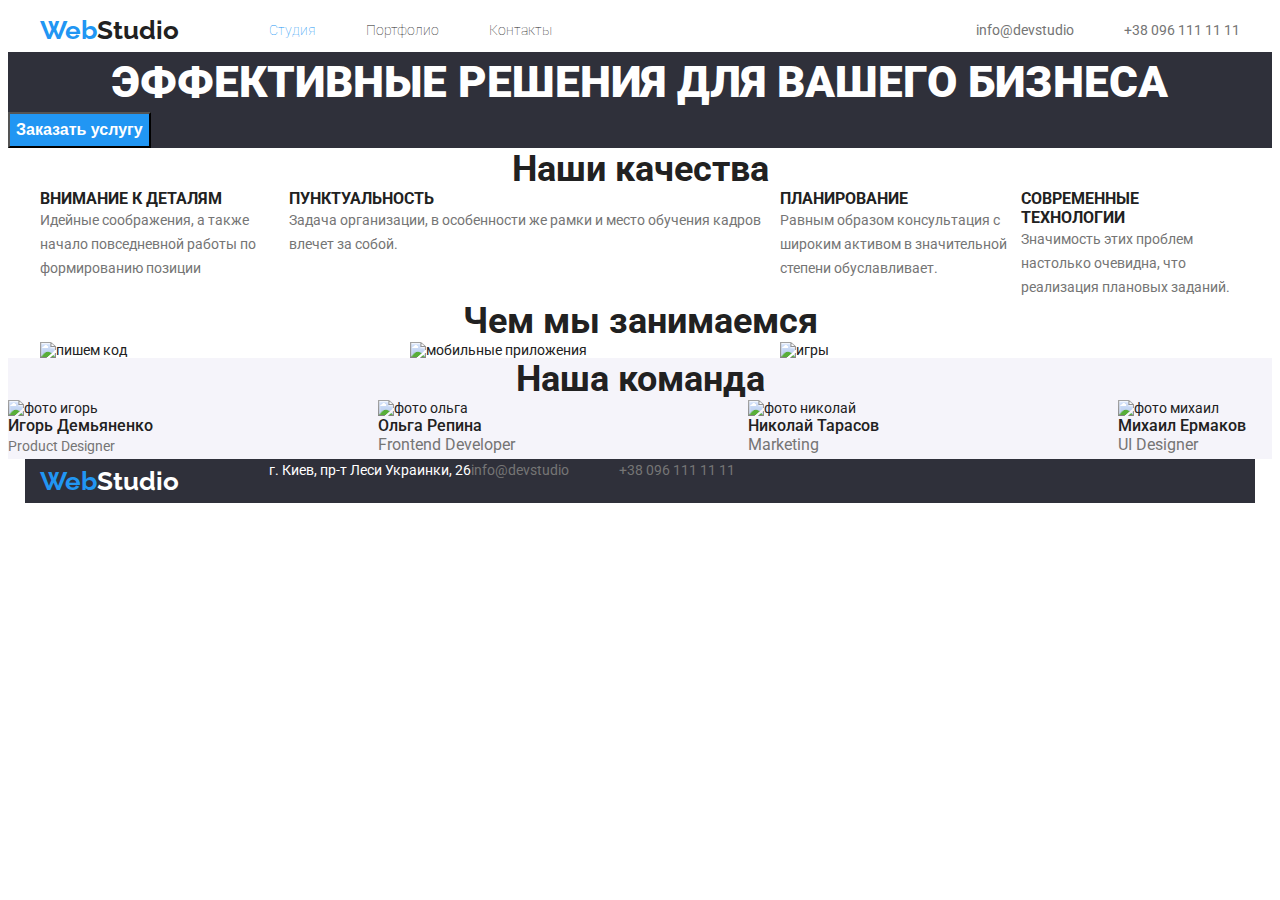
==== index.html @ c68d9d46 "flex" ====
<!DOCTYPE html>

<html lang="ru">
  <head>
    <meta charset="UTF-8" />
    <meta http-equiv="X-UA-Compatible" content="IE=edge" />
    <meta name="viewport" content="width=device-width, initial-scale=1.0" />
    <title>webstudio</title>
    <link rel="preconnect" href="https://fonts.googleapis.com" />
    <link rel="preconnect" href="https://fonts.gstatic.com" crossorigin />
    <link
      href="https://fonts.googleapis.com/css2?family=Raleway:wght@700&family=Roboto:wght@400;500;700;900&display=swap"
      rel="stylesheet"
    />
    <link
      rel="stylesheet"
      href="https://cdnjs.cloudflare.com/ajax/libs/modern-normalize/0.1.0/modern-normalize.min.css"
      integrity="sha512-wi/Km1P5MFRn1g9BGqSEQDQfRPpQ5GBocBmjuPEOVVEvuMBqqHocBgFPF2YebgjUUuMLVqafe/LEXVfY+CpB6g=="
      crossorigin="anonymous"
      referrerpolicy="no-referrer"
    />
    <link rel="stylesheet" href="./styles.css" />
  </head>
  <body>
    <header class="header">
      <div class="conteiner header-conteiner">
        <nav class="navigation">
          <a class="list logo" href="./index.html" lang="en">
            <span class="list logo-web">Web</span>Studio
          </a>

          <ul class="list list-it">
            <li class="menu"><a class="menu list current" href="./index.html">Студия</a></li>
            <li class="menu"><a class="menu list" href="./portfolio.html">Портфолио</a></li>
            <li class="menu"><a class="menu list" href="">Контакты</a></li>
          </ul>
        </nav>

        <ul class="list">
          <li class="mail-tell">
            <a class="list mail-tell" href="mailto:info@devstudio.com">info@devstudio</a>
          </li>
          <li class="mail-tell tell">
            <a class="list mail-tell" href="tel:+38096111111">+38 096 111 11 11</a>
          </li>
        </ul>
      </div>
    </header>
    <main class="main">
      <section class="hero">
        <h1 class="text-hero">ЭФФЕКТИВНЫЕ РЕШЕНИЯ ДЛЯ ВАШЕГО БИЗНЕСА</h1>
        <button class="button-hero" type="button">Заказать услугу</button>
      </section>

      <section class="section-title conteiner">
        <h2 class="title">Наши качества</h2>

        <ul class="list">
          <li class="list-qualities">
            <h3 class="title-small">ВНИМАНИЕ К ДЕТАЛЯМ</h3>
            <p class="synopsis">
              Идейные соображения, а также начало повседневной работы по формированию позиции
            </p>
          </li>

          <li class="list-qualities conteiner">
            <h3 class="title-small">ПУНКТУАЛЬНОСТЬ</h3>
            <p class="synopsis">
              Задача организации, в особенности же рамки и место обучения кадров влечет за собой.
            </p>
          </li>

          <li>
            <h3 class="title-small">ПЛАНИРОВАНИЕ</h3>
            <p class="synopsis">
              Равным образом консультация с широким активом в значительной степени обуславливает.
            </p>
          </li>

          <li>
            <h3 class="title-small">СОВРЕМЕННЫЕ ТЕХНОЛОГИИ</h3>
            <p class="synopsis">
              Значимость этих проблем настолько очевидна, что реализация плановых заданий.
            </p>
          </li>
        </ul>
      </section>

      <section class="section-photot conteiner">
        <h2 class="title">Чем мы занимаемся</h2>

        <ul class="list">
          <li><img src="./img/1.jpg" alt="пишем код " width="370" /></li>
          <li>
            <img src="./img/2.jpg" alt="мобильные приложения" width="370" />
          </li>
          <li><img src="./img/3.jpg" alt="игры" width="370" /></li>
        </ul>
      </section>

      <section class="section-team">
        <h2 class="title">Наша команда</h2>
        <ul class="list">
          <li>
            <img src="./img/4.jpg" alt="фото игорь" width="370" />
            <h3 class="name">Игорь Демьяненко</h3>
            <p class="synopsis" lang="en">Product Designer</p>
          </li>

          <li>
            <img src="./img/5.jpg" alt="фото ольга" width="370" />
            <h3 class="name title-small">Ольга Репина</h3>
            <p class="synopsis-team" lang="en">Frontend Developer</p>
          </li>

          <li>
            <img src="./img/6.jpg" alt="фото николай" width="370" />
            <h3 class="name title-small">Николай Тарасов</h3>
            <p class="synopsis-team" lang="en">Marketing</p>
          </li>

          <li>
            <img src="./img/7.jpg" alt="фото михаил" width="370" />
            <h3 class="name title-small">Михаил Ермаков</h3>
            <p class="synopsis-team" lang="en">UI Designer</p>
          </li>
        </ul>
      </section>
    </main>

    <footer class="footer conteiner">
      <address class="address-list">
        <ul class="list">
          <li class="logo">
            <a class="list color-studio cursor" href="./index.html" lang="en"
              ><span class="list logo-web">Web</span>Studio</a
            >
          </li>
          <li>
            <a
              class="list address cursor"
              href="https://www.google.com.ua/maps/place/%D0%B1%D1%83%D0%BB%D1%8C%D0%B2%D0%B0%D1%80+%D0%9B%D0%B5%D1%81%D1%96+%D0%A3%D0%BA%D1%80%D0%B0%D1%97%D0%BD%D0%BA%D0%B8,+26,+%D0%9A%D0%B8%D1%97%D0%B2,+02000/@50.4265841,30.5361971,17z/data=!4m5!3m4!1s0x40d4cf0e033ecbe9:0x57a4dffefec77da0!8m2!3d50.4265807!4d30.5383858"
              target="blank"
              rel="noopener noreferrer"
              >г. Киев, пр-т Леси Украинки, 26</a
            >
          </li>
          <li class="mail">
            <a class="list mail-tell cursor" href="mailto:info@devstudio.com">info@devstudio</a>
          </li>
          <li class="tell">
            <a class="list mail-tell cursor" href="tel:+38096111111">+38 096 111 11 11</a>
          </li>
        </ul>
      </address>
    </footer>
  </body>
</html>
---- styles.css ----
:root {
  --color-site: #2196f3;
  --color-text: #757575;
  --color-btn-hero: #ffffff;
  --color-fnt-title: #212121;
  --background-color: #f5f4fa;
  --fon-hero: #2f303a;
  --footer-color: #2f303a;
}

.list {
  text-decoration: none;
  list-style: none;
  margin-top: 0%;
  margin-bottom: 0%;
}
h1,
h2,
h3,
p {
  margin-top: 0%;
  margin-bottom: 0%;
}
buttons {
  margin-top: 0%;
  margin-bottom: 0%;
}
a {
  margin: 0%;
  padding: 0%;
}
body {
  font-family: Roboto, sans-serif;
  color: var(--color-fnt-title);
  font-size: 14px;
}

/**header**/

.logo {
  font-weight: 700;
  font-family: raleway;
  font-size: 26px;
  line-height: 1.7;
  color: var(--color-fnt-title);
}
/**header**/

.logo-web {
  color: var(--color-site);
}

.color-studio {
  color: var(--color-btn-hero);
}

.menu {
  font-weight: 1.14;
  color: var(--color-fnt-title);
}
.current {
  color: var(--color-site);
}
.menu:active {
  color: var(--color-site);
}
.menu:hover,
.menu:focus {
  color: var(--color-site);
}

.mail-tell {
  color: var(--color-text);
  display: flex;
  align-items: center;
}
.tell {
  margin-left: 50px;
}

.mail-tell:hover,
.mail-tell:focus {
  color: var(--color-site);
}

/**main**/

.hero {
  background-color: var(--fon-hero);
}

.text-hero {
  font-weight: 900;
  font-size: 44px;
  line-height: 1.37;
  text-align-last: Center;
  color: var(--color-btn-hero);
}

.button-hero {
  cursor: pointer;
  font-weight: 700;
  font-size: 16px;
  line-height: 1.87;
  color: var(--color-btn-hero);
  background-color: var(--color-site);
}
.title {
  font-weight: 700;
  font-size: 36px;
  line-height: 1.17;
  text-align-last: Center;
}

.title-small {
  font-weight: 700;
  line-height: 1.14;
}

.name {
  font-weight: 500;
  font-size: 16px;
  line-height: 1.19;
}

.synopsis {
  font-weight: 400;
  line-height: 1.71;
  color: var(--color-text);
}

.synopsis-team {
  font-weight: 400;
  font-size: 16px;
  line-height: 1.19;
  color: var(--color-text);
}
/**end main**/
/**footer**/
.cursor {
  cursor: default;
}
.address {
  color: var(--color-btn-hero);
}

.footer {
  background-color: var(--footer-color);
}
.address-list {
  font-weight: 400;
  font-style: normal;
  line-height: 1.71;
}
.section-team {
  background-color: var(--background-color);
}

/**portfolio**/

.btn-filter {
  font-weight: 500;
  font-size: 16px;
  line-height: 1.62;
  color: var(--color-fnt-title);
  background-color: var(--background-color);
}
.btn-filter:hover,
.btn-filter:focus {
  color: var(--color-btn-hero);
  background-color: var(--color-site);
  cursor: pointer;
}
.projects-title {
  font-size: 16px;
  line-height: 2;
}

.project-text {
  font-weight: 400;
  font-size: 16px;
  line-height: 1.9;
  color: var(--color-text);
}
.address:hover,
.address:focus {
  color: var(--color-site);
}
.header-conteiner {
  justify-content: space-between;
  display: flex;
}
.navigation,
.list {
  display: flex;
}
.conteiner {
  width: 1200px;
  padding-left: 15px;
  padding-right: 15px;
  margin-left: auto;
  margin-right: auto;
}

ul,
ol {
  margin-top: 0%;
  margin-bottom: 0%;
  padding-left: 0;
}
img {
  display: block;
}
.logo {
  margin-right: 90px;
}

.menu:not(:last-child) {
  margin-right: 50px;
}
.list-it {
  display: flex;
  align-items: center;
}
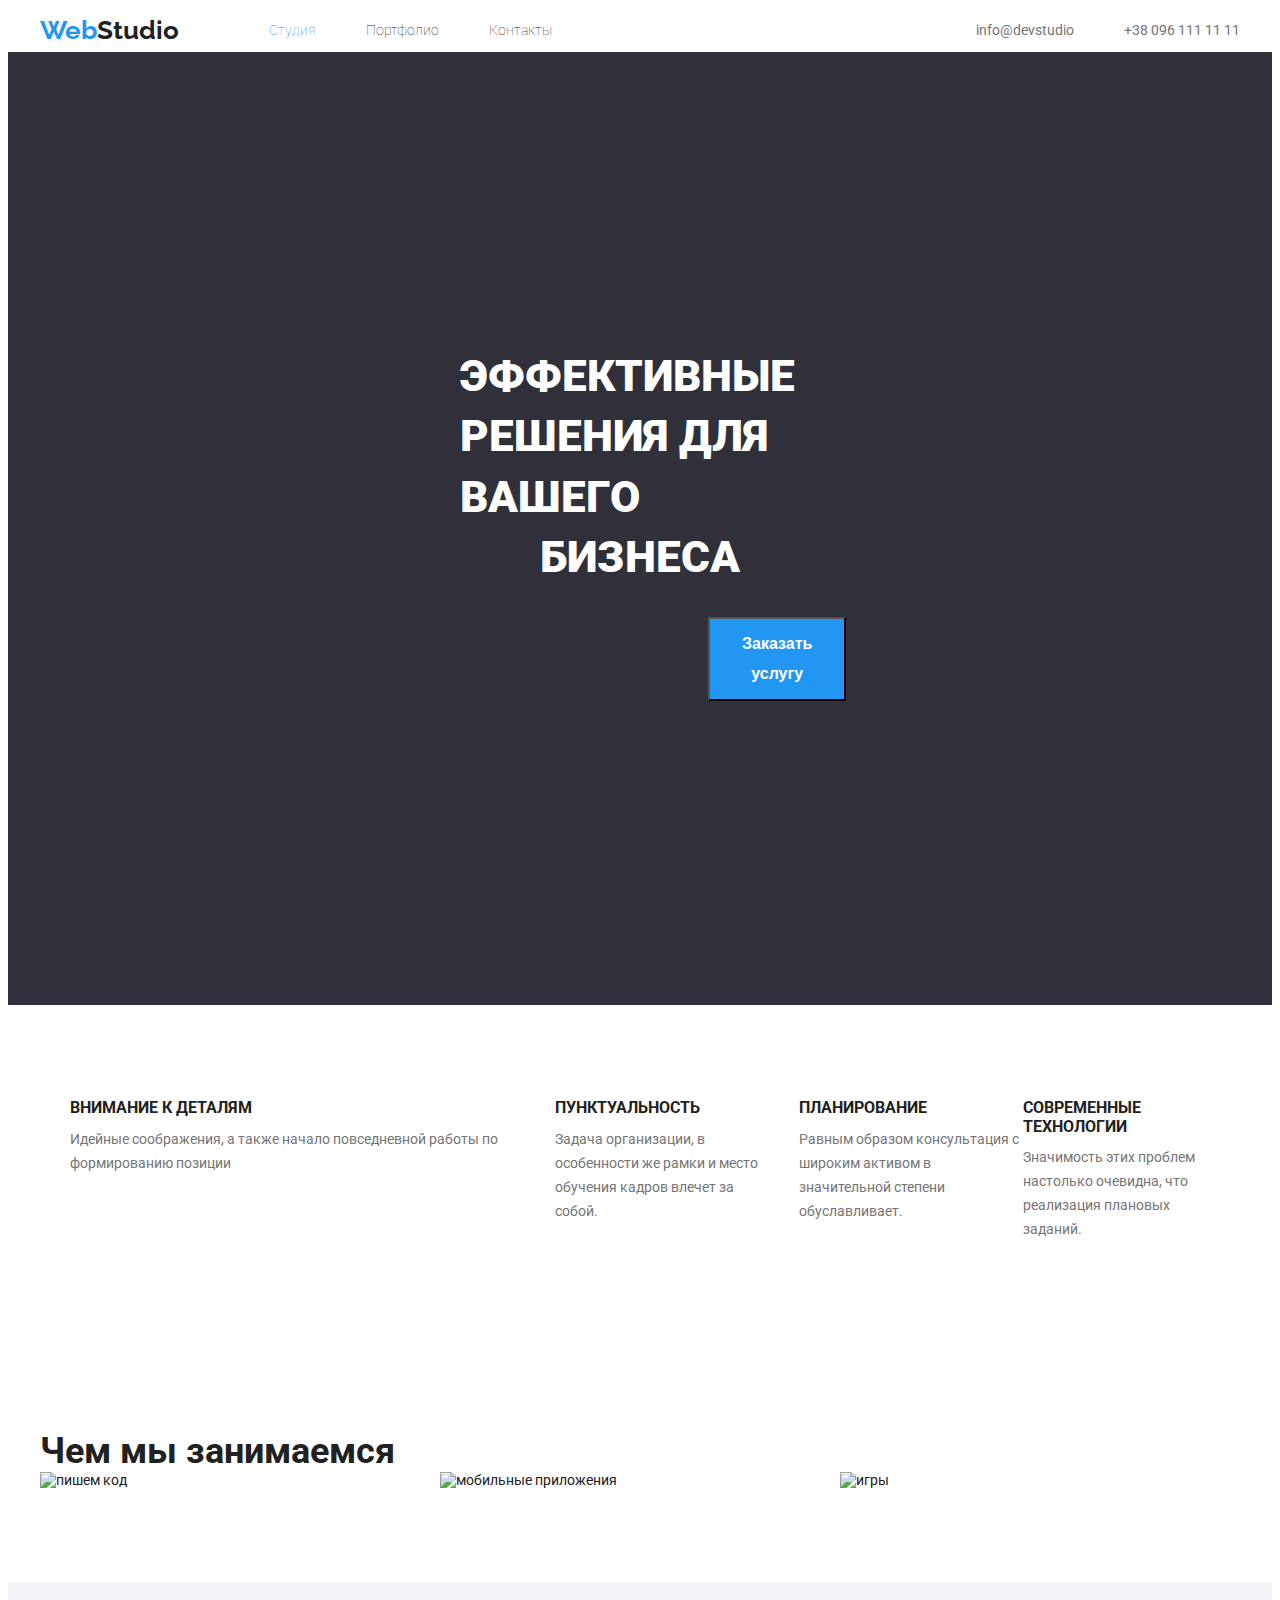
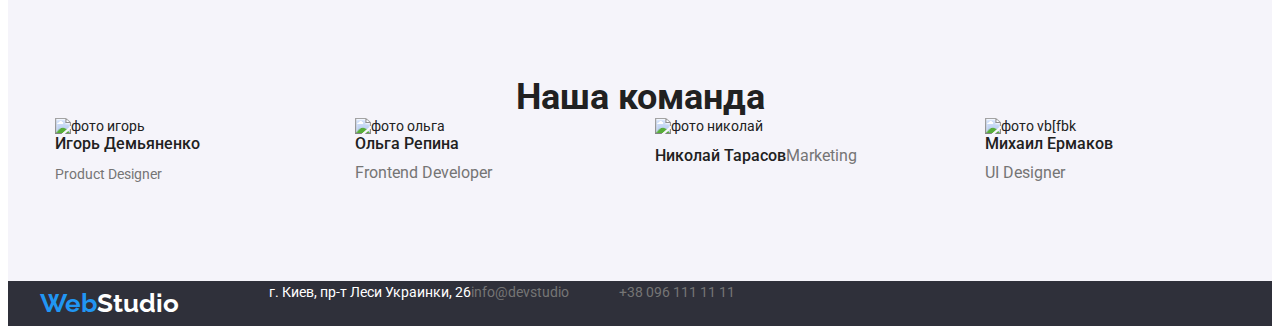
==== commit bfd4659a: "флексы финал дом3" ====
--- a/index.html
+++ b/index.html
@@ -47,38 +47,40 @@
       </div>
     </header>
     <main class="main">
-      <section class="hero">
-        <h1 class="text-hero">ЭФФЕКТИВНЫЕ РЕШЕНИЯ ДЛЯ ВАШЕГО БИЗНЕСА</h1>
-        <button class="button-hero" type="button">Заказать услугу</button>
+      <section class="hero section">
+        <div>
+          <h1 class="text-hero">ЭФФЕКТИВНЫЕ РЕШЕНИЯ ДЛЯ ВАШЕГО БИЗНЕСА</h1>
+          <button class="button-hero" type="button">Заказать услугу</button>
+        </div>
       </section>
 
-      <section class="section-title conteiner">
-        <h2 class="title">Наши качества</h2>
+      <section class="section-title conteiner section">
+        <h2 style="display: none" class="title hidden">Наши качества</h2>
 
-        <ul class="list">
-          <li class="list-qualities">
-            <h3 class="title-small">ВНИМАНИЕ К ДЕТАЛЯМ</h3>
+        <ul class="list qualities conteiner">
+          <li class="list-qualities conteiner margin-iteam">
+            <h3 class="title-small title-css">ВНИМАНИЕ К ДЕТАЛЯМ</h3>
             <p class="synopsis">
               Идейные соображения, а также начало повседневной работы по формированию позиции
             </p>
           </li>
 
-          <li class="list-qualities conteiner">
-            <h3 class="title-small">ПУНКТУАЛЬНОСТЬ</h3>
+          <li class="list-qualities margin-iteam">
+            <h3 class="title-small title-css">ПУНКТУАЛЬНОСТЬ</h3>
             <p class="synopsis">
               Задача организации, в особенности же рамки и место обучения кадров влечет за собой.
             </p>
           </li>
 
-          <li>
-            <h3 class="title-small">ПЛАНИРОВАНИЕ</h3>
+          <li class="margin-iteam">
+            <h3 class="title-small title-css">ПЛАНИРОВАНИЕ</h3>
             <p class="synopsis">
               Равным образом консультация с широким активом в значительной степени обуславливает.
             </p>
           </li>
 
-          <li>
-            <h3 class="title-small">СОВРЕМЕННЫЕ ТЕХНОЛОГИИ</h3>
+          <li class="margin-iteam">
+            <h3 class="title-small title-css">СОВРЕМЕННЫЕ ТЕХНОЛОГИИ</h3>
             <p class="synopsis">
               Значимость этих проблем настолько очевидна, что реализация плановых заданий.
             </p>
@@ -86,73 +88,79 @@
         </ul>
       </section>
 
-      <section class="section-photot conteiner">
+      <section class="section-photo conteiner section">
         <h2 class="title">Чем мы занимаемся</h2>
 
         <ul class="list">
-          <li><img src="./img/1.jpg" alt="пишем код " width="370" /></li>
-          <li>
-            <img src="./img/2.jpg" alt="мобильные приложения" width="370" />
+          <li class="photo margin-iteam">
+            <img class="photo-index" src="./img/1.jpg" alt="пишем код " width="370" />
           </li>
-          <li><img src="./img/3.jpg" alt="игры" width="370" /></li>
+          <li class="photo margin-iteam">
+            <img class="photo-index" src="./img/2.jpg" alt="мобильные приложения" width="370" />
+          </li>
+          <li class="photo margin-iteam">
+            <img class="photo-index" src="./img/3.jpg" alt="игры" width="370" />
+          </li>
         </ul>
       </section>
 
-      <section class="section-team">
-        <h2 class="title">Наша команда</h2>
-        <ul class="list">
-          <li>
-            <img src="./img/4.jpg" alt="фото игорь" width="370" />
-            <h3 class="name">Игорь Демьяненко</h3>
-            <p class="synopsis" lang="en">Product Designer</p>
-          </li>
+      <section class="section-team section">
+        <div class="conteiner">
+          <h2 class="title">Наша команда</h2>
+          <ul class="list conteiner">
+            <li class="margin-iteam no-link">
+              <img class="photo-index" src="./img/4.jpg" alt="фото игорь" width="270" />
+              <h3 class="name title-css">Игорь Демьяненко</h3>
+              <p class="synopsis" lang="en">Product Designer</p>
+            </li>
 
-          <li>
-            <img src="./img/5.jpg" alt="фото ольга" width="370" />
-            <h3 class="name title-small">Ольга Репина</h3>
-            <p class="synopsis-team" lang="en">Frontend Developer</p>
-          </li>
+            <li class="margin-iteam no-link">
+              <img class="photo-index" src="./img/5.jpg" alt="фото ольга" width="270" />
+              <h3 class="name title-css">Ольга Репина</h3>
+              <p class="synopsis-team" lang="en">Frontend Developer</p>
+            </li>
 
-          <li>
-            <img src="./img/6.jpg" alt="фото николай" width="370" />
-            <h3 class="name title-small">Николай Тарасов</h3>
-            <p class="synopsis-team" lang="en">Marketing</p>
-          </li>
-
-          <li>
-            <img src="./img/7.jpg" alt="фото михаил" width="370" />
-            <h3 class="name title-small">Михаил Ермаков</h3>
-            <p class="synopsis-team" lang="en">UI Designer</p>
-          </li>
-        </ul>
+            <li class="margin-list no-link">
+              <img class="photo-index" src="./img/6.jpg" alt="фото николай" width="270" />
+              <h3 class="name title-css">Николай Тарасов</h3>
+              <p class="synopsis-team" lang="en">Marketing</p>
+            </li>
+            <li class="margin-list no-link">
+              <img class="photo-index" src="./img/7.jpg" alt="фото vb[fbk" width="270" />
+              <h3 class="name title-css">Михаил Ермаков</h3>
+              <p class="synopsis-team" lang="en">UI Designer</p>
+            </li>
+          </ul>
+        </div>
       </section>
     </main>
-
-    <footer class="footer conteiner">
-      <address class="address-list">
-        <ul class="list">
-          <li class="logo">
-            <a class="list color-studio cursor" href="./index.html" lang="en"
-              ><span class="list logo-web">Web</span>Studio</a
-            >
-          </li>
-          <li>
-            <a
-              class="list address cursor"
-              href="https://www.google.com.ua/maps/place/%D0%B1%D1%83%D0%BB%D1%8C%D0%B2%D0%B0%D1%80+%D0%9B%D0%B5%D1%81%D1%96+%D0%A3%D0%BA%D1%80%D0%B0%D1%97%D0%BD%D0%BA%D0%B8,+26,+%D0%9A%D0%B8%D1%97%D0%B2,+02000/@50.4265841,30.5361971,17z/data=!4m5!3m4!1s0x40d4cf0e033ecbe9:0x57a4dffefec77da0!8m2!3d50.4265807!4d30.5383858"
-              target="blank"
-              rel="noopener noreferrer"
-              >г. Киев, пр-т Леси Украинки, 26</a
-            >
-          </li>
-          <li class="mail">
-            <a class="list mail-tell cursor" href="mailto:info@devstudio.com">info@devstudio</a>
-          </li>
-          <li class="tell">
-            <a class="list mail-tell cursor" href="tel:+38096111111">+38 096 111 11 11</a>
-          </li>
-        </ul>
-      </address>
+    <footer class="footer">
+      <div class="conteiner">
+        <address class="address-list">
+          <ul class="list">
+            <li class="logo">
+              <a class="list color-studio cursor" href="./index.html" lang="en"
+                ><span class="list logo-web">Web</span>Studio</a
+              >
+            </li>
+            <li>
+              <a
+                class="list address cursor"
+                href="https://www.google.com.ua/maps/place/%D0%B1%D1%83%D0%BB%D1%8C%D0%B2%D0%B0%D1%80+%D0%9B%D0%B5%D1%81%D1%96+%D0%A3%D0%BA%D1%80%D0%B0%D1%97%D0%BD%D0%BA%D0%B8,+26,+%D0%9A%D0%B8%D1%97%D0%B2,+02000/@50.4265841,30.5361971,17z/data=!4m5!3m4!1s0x40d4cf0e033ecbe9:0x57a4dffefec77da0!8m2!3d50.4265807!4d30.5383858"
+                target="blank"
+                rel="noopener noreferrer"
+                >г. Киев, пр-т Леси Украинки, 26</a
+              >
+            </li>
+            <li class="mail">
+              <a class="list mail-tell cursor" href="mailto:info@devstudio.com">info@devstudio</a>
+            </li>
+            <li class="tell">
+              <a class="list mail-tell cursor" href="tel:+38096111111">+38 096 111 11 11</a>
+            </li>
+          </ul>
+        </address>
+      </div>
     </footer>
   </body>
 </html>
--- a/styles.css
+++ b/styles.css
@@ -7,7 +7,6 @@
   --fon-hero: #2f303a;
   --footer-color: #2f303a;
 }
-
 .list {
   text-decoration: none;
   list-style: none;
@@ -95,6 +94,10 @@
   line-height: 1.37;
   text-align-last: Center;
   color: var(--color-btn-hero);
+  padding-top: 200px;
+  margin-bottom: 30px;
+  padding-right: 452px;
+  padding-left: 452px;
 }
 
 .button-hero {
@@ -104,6 +107,13 @@
   line-height: 1.87;
   color: var(--color-btn-hero);
   background-color: var(--color-site);
+  margin-bottom: 210px;
+  margin-left: 700px;
+  margin-right: 700px;
+  padding-top: 10px;
+  padding-bottom: 10px;
+  padding-right: 32px;
+  padding-left: 32px;
 }
 .title {
   font-weight: 700;
@@ -154,6 +164,12 @@
 }
 .section-team {
   background-color: var(--background-color);
+  display: flex;
+  flex-wrap: wrap;
+}
+.section-photo {
+  display: flex;
+  flex-wrap: wrap;
 }
 
 /**portfolio**/
@@ -186,6 +202,7 @@
 .address:focus {
   color: var(--color-site);
 }
+/**FLEX**/
 .header-conteiner {
   justify-content: space-between;
   display: flex;
@@ -222,3 +239,37 @@
   display: flex;
   align-items: center;
 }
+
+.title-css {
+  padding-bottom: 10px;
+}
+.section {
+  padding-bottom: 94px;
+  padding-top: 94px;
+}
+qualities {
+  display: flex;
+}
+
+.margin-iteam:not(:nth-child(3n)) {
+  margin-right: 30px;
+}
+
+.header {
+  border-bottom: #757575;
+}
+.margin-list:not(:nth-child(4n)) {
+  display: flex;
+  margin-right: 30px;
+  flex-wrap: wrap;
+}
+
+.projects-list {
+  display: flex;
+  flex-wrap: wrap;
+}
+
+.projects-title {
+  margin-top: 20px;
+  margin-bottom: 4px;
+}
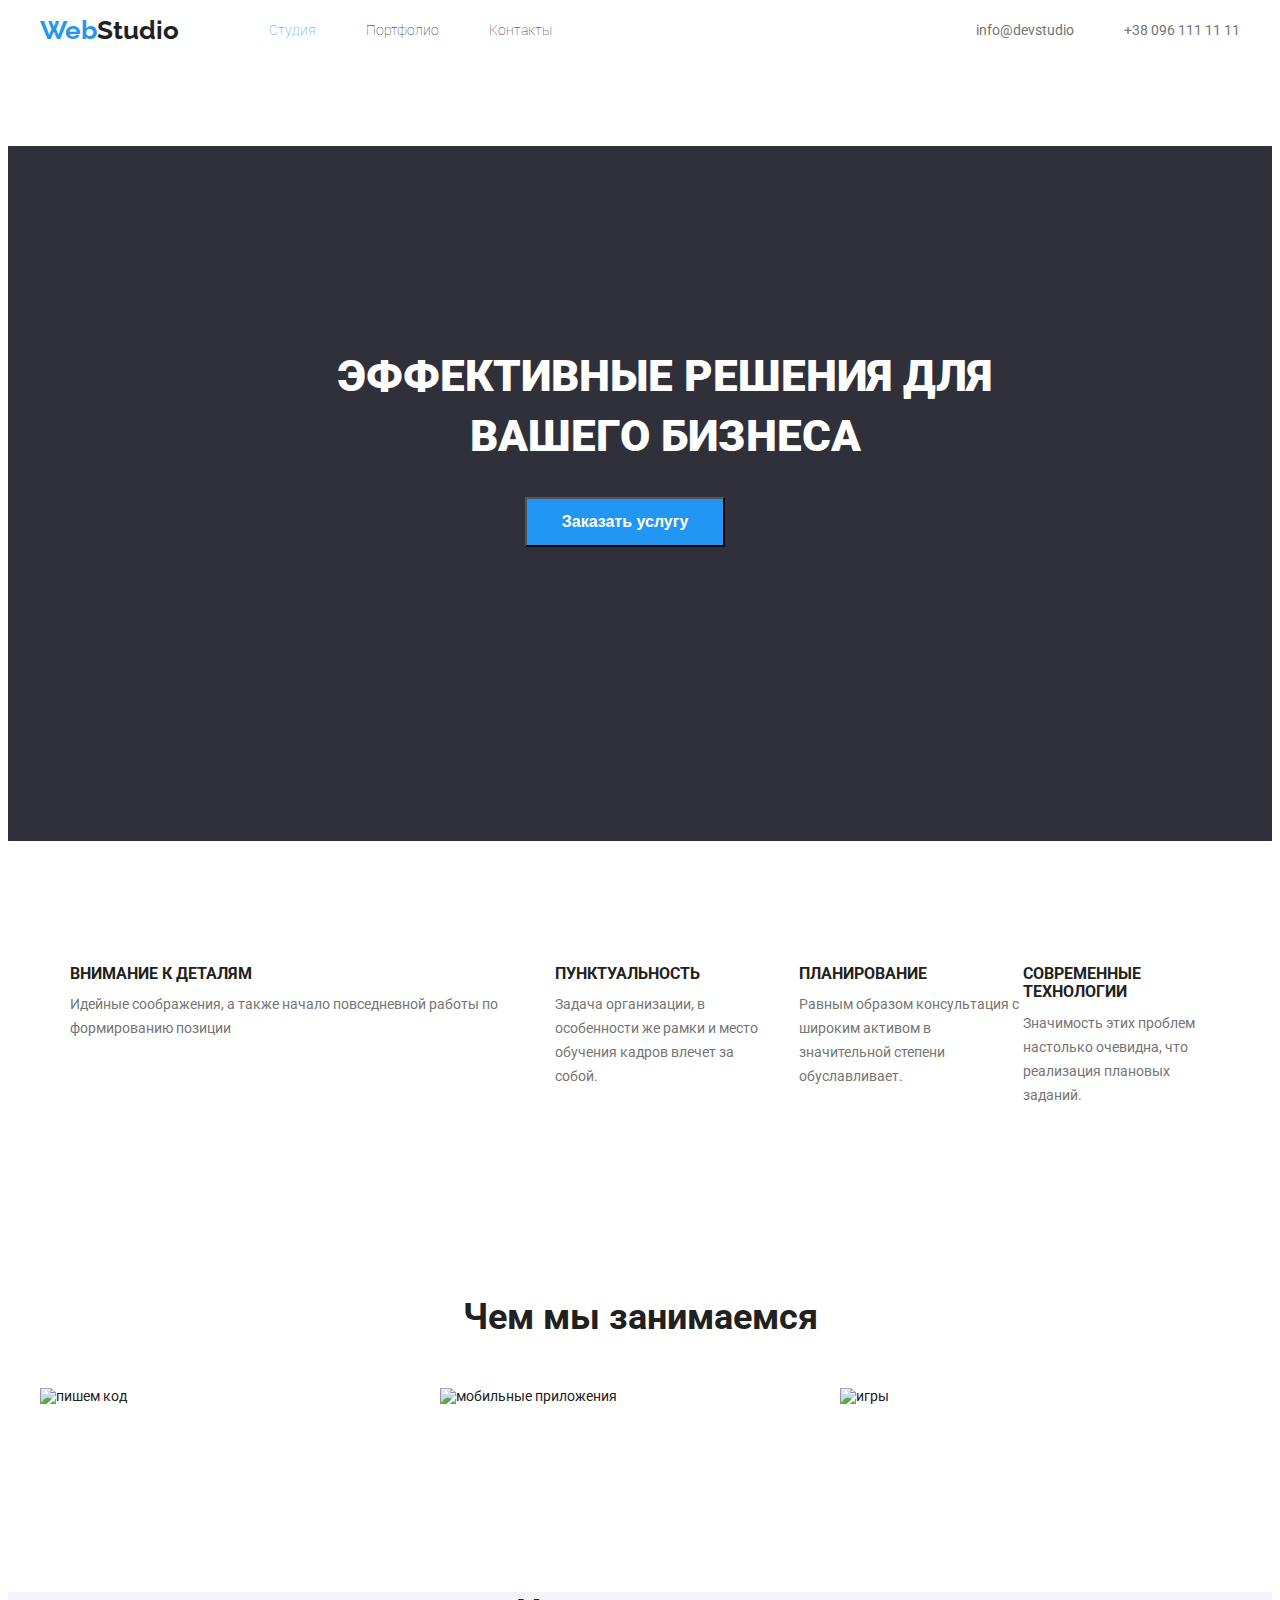
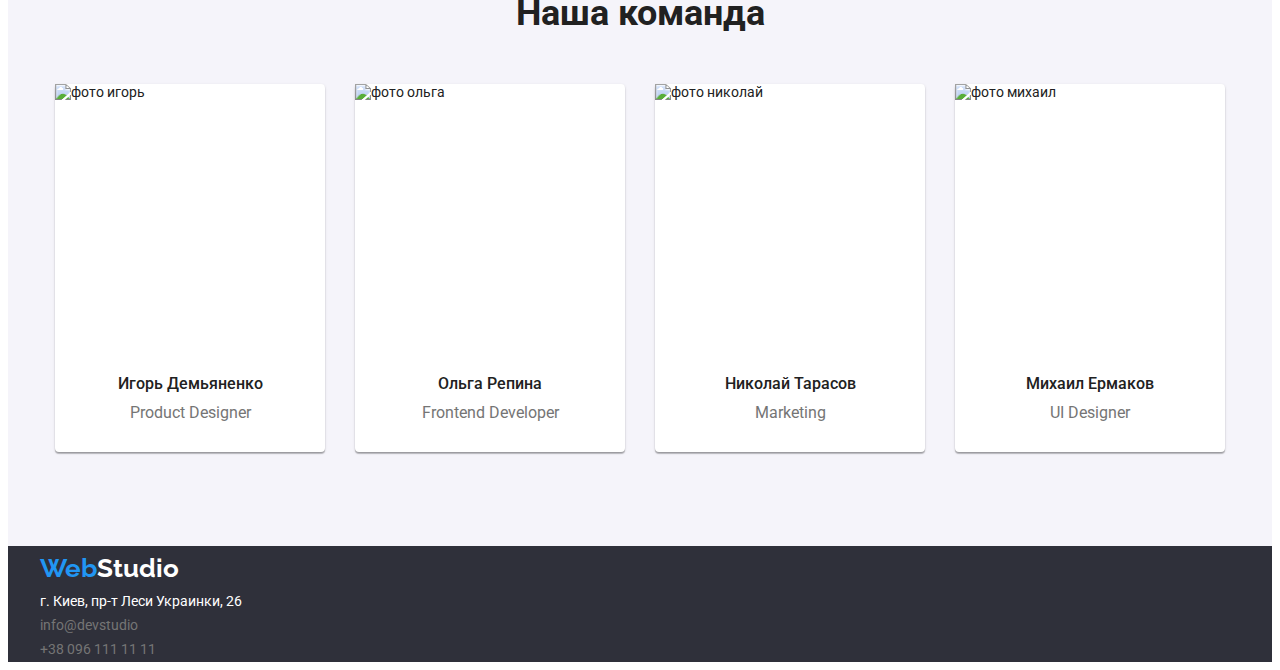
==== commit d4c13c0d: "yes index" ====
--- a/index.html
+++ b/index.html
@@ -48,7 +48,7 @@
     </header>
     <main class="main">
       <section class="hero section">
-        <div>
+        <div class="conteiner hero-conteiner">
           <h1 class="text-hero">ЭФФЕКТИВНЫЕ РЕШЕНИЯ ДЛЯ ВАШЕГО БИЗНЕСА</h1>
           <button class="button-hero" type="button">Заказать услугу</button>
         </div>
@@ -59,28 +59,28 @@
 
         <ul class="list qualities conteiner">
           <li class="list-qualities conteiner margin-iteam">
-            <h3 class="title-small title-css">ВНИМАНИЕ К ДЕТАЛЯМ</h3>
+            <h3 class="title-small">ВНИМАНИЕ К ДЕТАЛЯМ</h3>
             <p class="synopsis">
               Идейные соображения, а также начало повседневной работы по формированию позиции
             </p>
           </li>
 
           <li class="list-qualities margin-iteam">
-            <h3 class="title-small title-css">ПУНКТУАЛЬНОСТЬ</h3>
+            <h3 class="title-small">ПУНКТУАЛЬНОСТЬ</h3>
             <p class="synopsis">
               Задача организации, в особенности же рамки и место обучения кадров влечет за собой.
             </p>
           </li>
 
-          <li class="margin-iteam">
-            <h3 class="title-small title-css">ПЛАНИРОВАНИЕ</h3>
+          <li class="margin-iteam list-qualities">
+            <h3 class="title-small">ПЛАНИРОВАНИЕ</h3>
             <p class="synopsis">
               Равным образом консультация с широким активом в значительной степени обуславливает.
             </p>
           </li>
 
-          <li class="margin-iteam">
-            <h3 class="title-small title-css">СОВРЕМЕННЫЕ ТЕХНОЛОГИИ</h3>
+          <li class="margin-iteam list-qualities">
+            <h3 class="title-small">СОВРЕМЕННЫЕ ТЕХНОЛОГИИ</h3>
             <p class="synopsis">
               Значимость этих проблем настолько очевидна, что реализация плановых заданий.
             </p>
@@ -88,47 +88,120 @@
         </ul>
       </section>
 
-      <section class="section-photo conteiner section">
-        <h2 class="title">Чем мы занимаемся</h2>
-
-        <ul class="list">
-          <li class="photo margin-iteam">
-            <img class="photo-index" src="./img/1.jpg" alt="пишем код " width="370" />
-          </li>
-          <li class="photo margin-iteam">
-            <img class="photo-index" src="./img/2.jpg" alt="мобильные приложения" width="370" />
-          </li>
-          <li class="photo margin-iteam">
-            <img class="photo-index" src="./img/3.jpg" alt="игры" width="370" />
-          </li>
-        </ul>
+      <section class="section-photo section">
+        <div class="conteiner">
+          <h2 class="title">Чем мы занимаемся</h2>
+
+          <ul class="list">
+            <li class="photo margin-iteam">
+              <img class="photo-index" src="./img/1.jpg" alt="пишем код " width="370" />
+            </li>
+            <li class="photo margin-iteam">
+              <img class="photo-index" src="./img/2.jpg" alt="мобильные приложения" width="370" />
+            </li>
+            <li class="photo margin-iteam">
+              <img class="photo-index" src="./img/3.jpg" alt="игры" width="370" />
+            </li>
+          </ul>
+        </div>
       </section>
 
       <section class="section-team section">
         <div class="conteiner">
           <h2 class="title">Наша команда</h2>
-          <ul class="list conteiner">
-            <li class="margin-iteam no-link">
-              <img class="photo-index" src="./img/4.jpg" alt="фото игорь" width="270" />
-              <h3 class="name title-css">Игорь Демьяненко</h3>
-              <p class="synopsis" lang="en">Product Designer</p>
-            </li>
-
-            <li class="margin-iteam no-link">
-              <img class="photo-index" src="./img/5.jpg" alt="фото ольга" width="270" />
-              <h3 class="name title-css">Ольга Репина</h3>
-              <p class="synopsis-team" lang="en">Frontend Developer</p>
-            </li>
-
-            <li class="margin-list no-link">
-              <img class="photo-index" src="./img/6.jpg" alt="фото николай" width="270" />
-              <h3 class="name title-css">Николай Тарасов</h3>
-              <p class="synopsis-team" lang="en">Marketing</p>
-            </li>
-            <li class="margin-list no-link">
-              <img class="photo-index" src="./img/7.jpg" alt="фото vb[fbk" width="270" />
-              <h3 class="name title-css">Михаил Ермаков</h3>
-              <p class="synopsis-team" lang="en">UI Designer</p>
+          <ul class="list conteiner border">
+            <li
+              class="margin-iteam-index no-link"
+              style="
+                background: #ffffff;
+
+                box-shadow: 0px 1px 3px rgba(0, 0, 0, 0.12), 0px 1px 1px rgba(0, 0, 0, 0.14),
+                  0px 2px 1px rgba(0, 0, 0, 0.2);
+                border-radius: 4px;
+              "
+            >
+              <img
+                class="photo-index"
+                src="./img/4.jpg"
+                alt="фото игорь"
+                width="270"
+                height="260"
+              />
+              <div class="employees-content">
+                <h3 class="name title-css">Игорь Демьяненко</h3>
+                <p class="synopsis-team" lang="en">Product Designer</p>
+              </div>
+            </li>
+
+            <li
+              class="margin-iteam-index no-link"
+              style="
+                background: #ffffff;
+
+                box-shadow: 0px 1px 3px rgba(0, 0, 0, 0.12), 0px 1px 1px rgba(0, 0, 0, 0.14),
+                  0px 2px 1px rgba(0, 0, 0, 0.2);
+                border-radius: 4px;
+              "
+            >
+              <img
+                class="photo-index"
+                src="./img/5.jpg"
+                alt="фото ольга"
+                width="270"
+                height="260"
+              />
+              <div class="employees-content">
+                <h3 class="name title-css">Ольга Репина</h3>
+                <p class="synopsis-team" lang="en">Frontend Developer</p>
+              </div>
+            </li>
+
+            <li
+              class="margin-iteam-index no-link"
+              style="
+                background: #ffffff;
+
+                box-shadow: 0px 1px 3px rgba(0, 0, 0, 0.12), 0px 1px 1px rgba(0, 0, 0, 0.14),
+                  0px 2px 1px rgba(0, 0, 0, 0.2);
+                border-radius: 4px;
+              "
+            >
+              <div class="employees-content">
+                <img
+                  class="photo-index"
+                  src="./img/6.jpg"
+                  alt="фото николай"
+                  width="270"
+                  height="260"
+                />
+
+                <h3 class="name title-css">Николай Тарасов</h3>
+                <p class="synopsis-team" lang="en">Marketing</p>
+              </div>
+            </li>
+
+            <li
+              class="margin-iteam-index no-link"
+              style="
+                background: #ffffff;
+
+                box-shadow: 0px 1px 3px rgba(0, 0, 0, 0.12), 0px 1px 1px rgba(0, 0, 0, 0.14),
+                  0px 2px 1px rgba(0, 0, 0, 0.2);
+
+                border-radius: 4px;
+              "
+            >
+              <img
+                class="photo-index"
+                src="./img/7.jpg"
+                alt="фото михаил"
+                width="270"
+                height="260"
+              />
+              <div class=".employees-content">
+                <h3 class="name title-css">Михаил Ермаков</h3>
+                <p class="synopsis-team" lang="en">UI Designer</p>
+              </div>
             </li>
           </ul>
         </div>
@@ -137,7 +210,7 @@
     <footer class="footer">
       <div class="conteiner">
         <address class="address-list">
-          <ul class="list">
+          <ul class="list footer-list">
             <li class="logo">
               <a class="list color-studio cursor" href="./index.html" lang="en"
                 ><span class="list logo-web">Web</span>Studio</a
@@ -155,7 +228,7 @@
             <li class="mail">
               <a class="list mail-tell cursor" href="mailto:info@devstudio.com">info@devstudio</a>
             </li>
-            <li class="tell">
+            <li class="">
               <a class="list mail-tell cursor" href="tel:+38096111111">+38 096 111 11 11</a>
             </li>
           </ul>
--- a/styles.css
+++ b/styles.css
@@ -16,7 +16,8 @@
 h1,
 h2,
 h3,
-p {
+p,
+tell {
   margin-top: 0%;
   margin-bottom: 0%;
 }
@@ -94,10 +95,8 @@
   line-height: 1.37;
   text-align-last: Center;
   color: var(--color-btn-hero);
-  padding-top: 200px;
-  margin-bottom: 30px;
-  padding-right: 452px;
-  padding-left: 452px;
+
+  text-align: center;
 }
 
 .button-hero {
@@ -107,19 +106,15 @@
   line-height: 1.87;
   color: var(--color-btn-hero);
   background-color: var(--color-site);
-  margin-bottom: 210px;
-  margin-left: 700px;
-  margin-right: 700px;
-  padding-top: 10px;
-  padding-bottom: 10px;
-  padding-right: 32px;
-  padding-left: 32px;
-}
+  margin-bottom: 200px;
+}
+
 .title {
   font-weight: 700;
   font-size: 36px;
   line-height: 1.17;
   text-align-last: Center;
+  margin-bottom: 50px;
 }
 
 .title-small {
@@ -164,8 +159,6 @@
 }
 .section-team {
   background-color: var(--background-color);
-  display: flex;
-  flex-wrap: wrap;
 }
 .section-photo {
   display: flex;
@@ -220,7 +213,8 @@
 }
 
 ul,
-ol {
+ol,
+li {
   margin-top: 0%;
   margin-bottom: 0%;
   padding-left: 0;
@@ -239,29 +233,26 @@
   display: flex;
   align-items: center;
 }
-
+.title-small {
+  margin-left: none;
+  margin-bottom: 10px;
+  padding-top: 30px;
+}
 .title-css {
-  padding-bottom: 10px;
+  margin-bottom: 10px;
+  padding-top: 30px;
+  display: flex;
+  justify-content: center;
+}
+.synopsis-team {
+  padding-bottom: 30px;
+  max-width: 270px;
+  display: flex;
+  justify-content: center;
 }
 .section {
   padding-bottom: 94px;
-  padding-top: 94px;
-}
-qualities {
-  display: flex;
-}
-
-.margin-iteam:not(:nth-child(3n)) {
-  margin-right: 30px;
-}
-
-.header {
-  border-bottom: #757575;
-}
-.margin-list:not(:nth-child(4n)) {
-  display: flex;
-  margin-right: 30px;
-  flex-wrap: wrap;
+  margin-top: 94px;
 }
 
 .projects-list {
@@ -273,3 +264,62 @@
   margin-top: 20px;
   margin-bottom: 4px;
 }
+
+.project-text {
+  padding-bottom: 20px;
+  margin-bottom: 30px;
+}
+.list-qualities {
+  flex-basis: calc((100%-120) / 4);
+}
+.text-hero {
+  text-align: center;
+}
+.text-button {
+  padding-top: 8px;
+  padding-bottom: 8px;
+  padding-right: 32px;
+  padding-left: 32px;
+}
+.button-hero {
+  min-height: 50px;
+  min-width: 200px;
+  padding-top: 8px;
+  padding-bottom: 8px;
+  padding-right: 32px;
+  padding-left: 32px;
+}
+.footer-list {
+  display: flex;
+  flex-direction: column;
+}
+
+.margin-iteam:not(:nth-child(3n)) {
+  margin-right: 30px;
+}
+.margin-iteam:not(:nth-last-child(-n + 3)) {
+  margin-bottom: 30px;
+}
+
+.margin-iteam-index:nth-child(4n) {
+  margin-right: 0%;
+}
+
+.margin-iteam-index {
+  width: calc((100%-90px) / 4);
+  margin-right: 30px;
+}
+.button-hero {
+  margin-left: 485px;
+  margin-right: 485px;
+}
+.text-hero {
+  display: flex;
+  min-width: 696px;
+  margin-left: 237px;
+  margin-right: 237px;
+  margin-bottom: 30px;
+  padding-right: 40px;
+  padding-left: 40px;
+  padding-top: 200px;
+}
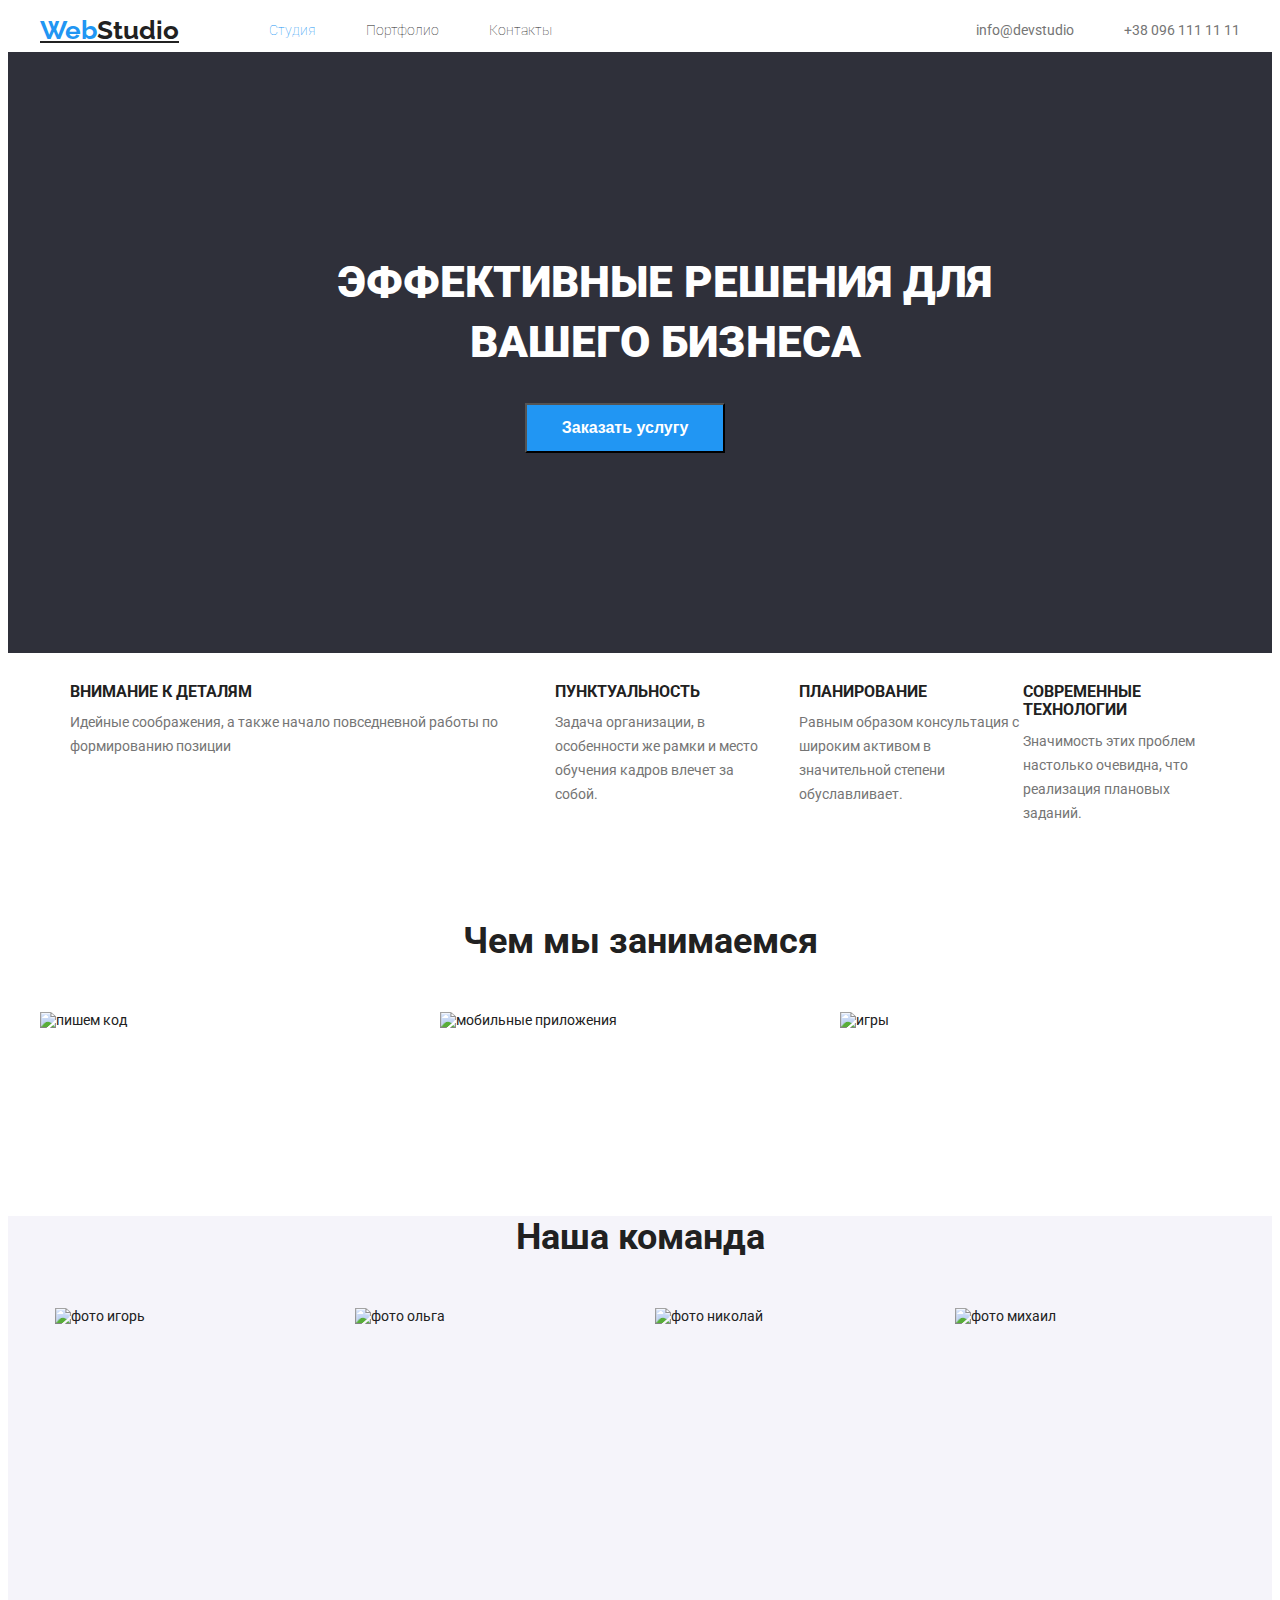
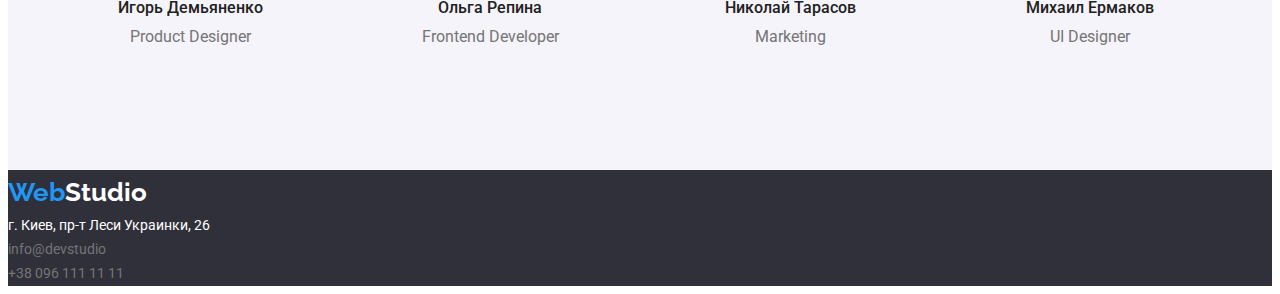
==== commit 69542b08: "1" ====
--- a/index.html
+++ b/index.html
@@ -25,8 +25,8 @@
     <header class="header">
       <div class="conteiner header-conteiner">
         <nav class="navigation">
-          <a class="list logo" href="./index.html" lang="en">
-            <span class="list logo-web">Web</span>Studio
+          <a class="logo" href="./index.html" lang="en">
+            <span class="logo-web">Web</span>Studio
           </a>
 
           <ul class="list list-it">
@@ -47,48 +47,50 @@
       </div>
     </header>
     <main class="main">
-      <section class="hero section">
+      <section class="hero">
         <div class="conteiner hero-conteiner">
           <h1 class="text-hero">ЭФФЕКТИВНЫЕ РЕШЕНИЯ ДЛЯ ВАШЕГО БИЗНЕСА</h1>
           <button class="button-hero" type="button">Заказать услугу</button>
         </div>
       </section>
 
-      <section class="section-title conteiner section">
-        <h2 style="display: none" class="title hidden">Наши качества</h2>
-
-        <ul class="list qualities conteiner">
-          <li class="list-qualities conteiner margin-iteam">
-            <h3 class="title-small">ВНИМАНИЕ К ДЕТАЛЯМ</h3>
-            <p class="synopsis">
-              Идейные соображения, а также начало повседневной работы по формированию позиции
-            </p>
-          </li>
-
-          <li class="list-qualities margin-iteam">
-            <h3 class="title-small">ПУНКТУАЛЬНОСТЬ</h3>
-            <p class="synopsis">
-              Задача организации, в особенности же рамки и место обучения кадров влечет за собой.
-            </p>
-          </li>
-
-          <li class="margin-iteam list-qualities">
-            <h3 class="title-small">ПЛАНИРОВАНИЕ</h3>
-            <p class="synopsis">
-              Равным образом консультация с широким активом в значительной степени обуславливает.
-            </p>
-          </li>
-
-          <li class="margin-iteam list-qualities">
-            <h3 class="title-small">СОВРЕМЕННЫЕ ТЕХНОЛОГИИ</h3>
-            <p class="synopsis">
-              Значимость этих проблем настолько очевидна, что реализация плановых заданий.
-            </p>
-          </li>
-        </ul>
-      </section>
-
-      <section class="section-photo section">
+      <section class="section-title section-list">
+        <div class="conteiner">
+          <h2 style="display: none" class="title hidden">Наши качества</h2>
+
+          <ul class="list qualities conteiner">
+            <li class="list-qualities conteiner margin-iteam">
+              <h3 class="title-small">ВНИМАНИЕ К ДЕТАЛЯМ</h3>
+              <p class="synopsis">
+                Идейные соображения, а также начало повседневной работы по формированию позиции
+              </p>
+            </li>
+
+            <li class="list-qualities margin-iteam">
+              <h3 class="title-small">ПУНКТУАЛЬНОСТЬ</h3>
+              <p class="synopsis">
+                Задача организации, в особенности же рамки и место обучения кадров влечет за собой.
+              </p>
+            </li>
+
+            <li class="margin-iteam list-qualities">
+              <h3 class="title-small">ПЛАНИРОВАНИЕ</h3>
+              <p class="synopsis">
+                Равным образом консультация с широким активом в значительной степени обуславливает.
+              </p>
+            </li>
+
+            <li class="margin-iteam list-qualities">
+              <h3 class="title-small">СОВРЕМЕННЫЕ ТЕХНОЛОГИИ</h3>
+              <p class="synopsis">
+                Значимость этих проблем настолько очевидна, что реализация плановых заданий.
+              </p>
+            </li>
+          </ul>
+        </div>
+      </section>
+
+      <section class="section-photo section section-">
         <div class="conteiner">
           <h2 class="title">Чем мы занимаемся</h2>
 
@@ -110,16 +112,7 @@
         <div class="conteiner">
           <h2 class="title">Наша команда</h2>
           <ul class="list conteiner border">
-            <li
-              class="margin-iteam-index no-link"
-              style="
-                background: #ffffff;
-
-                box-shadow: 0px 1px 3px rgba(0, 0, 0, 0.12), 0px 1px 1px rgba(0, 0, 0, 0.14),
-                  0px 2px 1px rgba(0, 0, 0, 0.2);
-                border-radius: 4px;
-              "
-            >
+            <li class="margin-iteam-index no-link">
               <img
                 class="photo-index"
                 src="./img/4.jpg"
@@ -133,16 +126,7 @@
               </div>
             </li>
 
-            <li
-              class="margin-iteam-index no-link"
-              style="
-                background: #ffffff;
-
-                box-shadow: 0px 1px 3px rgba(0, 0, 0, 0.12), 0px 1px 1px rgba(0, 0, 0, 0.14),
-                  0px 2px 1px rgba(0, 0, 0, 0.2);
-                border-radius: 4px;
-              "
-            >
+            <li class="margin-iteam-index no-link">
               <img
                 class="photo-index"
                 src="./img/5.jpg"
@@ -156,41 +140,21 @@
               </div>
             </li>
 
-            <li
-              class="margin-iteam-index no-link"
-              style="
-                background: #ffffff;
-
-                box-shadow: 0px 1px 3px rgba(0, 0, 0, 0.12), 0px 1px 1px rgba(0, 0, 0, 0.14),
-                  0px 2px 1px rgba(0, 0, 0, 0.2);
-                border-radius: 4px;
-              "
-            >
-              <div class="employees-content">
-                <img
-                  class="photo-index"
-                  src="./img/6.jpg"
-                  alt="фото николай"
-                  width="270"
-                  height="260"
-                />
-
+            <li class="margin-iteam-index no-link">
+              <img
+                class="photo-index"
+                src="./img/6.jpg"
+                alt="фото николай"
+                width="270"
+                height="260"
+              />
+              <div class="employees-content">
                 <h3 class="name title-css">Николай Тарасов</h3>
                 <p class="synopsis-team" lang="en">Marketing</p>
               </div>
             </li>
 
-            <li
-              class="margin-iteam-index no-link"
-              style="
-                background: #ffffff;
-
-                box-shadow: 0px 1px 3px rgba(0, 0, 0, 0.12), 0px 1px 1px rgba(0, 0, 0, 0.14),
-                  0px 2px 1px rgba(0, 0, 0, 0.2);
-
-                border-radius: 4px;
-              "
-            >
+            <li class="margin-iteam-index no-link">
               <img
                 class="photo-index"
                 src="./img/7.jpg"
@@ -198,7 +162,7 @@
                 width="270"
                 height="260"
               />
-              <div class=".employees-content">
+              <div class="employees-content">
                 <h3 class="name title-css">Михаил Ермаков</h3>
                 <p class="synopsis-team" lang="en">UI Designer</p>
               </div>
@@ -208,15 +172,18 @@
       </section>
     </main>
     <footer class="footer">
-      <div class="conteiner">
+      
+          
+       
         <address class="address-list">
-          <ul class="list footer-list">
-            <li class="logo">
-              <a class="list color-studio cursor" href="./index.html" lang="en"
-                ><span class="list logo-web">Web</span>Studio</a
-              >
-            </li>
-            <li>
+         
+          <ul class="list footer-list"> 
+            <li class="logo logo-footer">
+            <a class="list color-studio cursor" href="./index.html" lang="en"
+              ><span class="list logo-web">Web</span>Studio</a
+            >
+          </li>
+            <li class="cursor-list">
               <a
                 class="list address cursor"
                 href="https://www.google.com.ua/maps/place/%D0%B1%D1%83%D0%BB%D1%8C%D0%B2%D0%B0%D1%80+%D0%9B%D0%B5%D1%81%D1%96+%D0%A3%D0%BA%D1%80%D0%B0%D1%97%D0%BD%D0%BA%D0%B8,+26,+%D0%9A%D0%B8%D1%97%D0%B2,+02000/@50.4265841,30.5361971,17z/data=!4m5!3m4!1s0x40d4cf0e033ecbe9:0x57a4dffefec77da0!8m2!3d50.4265807!4d30.5383858"
@@ -225,10 +192,10 @@
                 >г. Киев, пр-т Леси Украинки, 26</a
               >
             </li>
-            <li class="mail">
+            <li class="mail cursor-list">
               <a class="list mail-tell cursor" href="mailto:info@devstudio.com">info@devstudio</a>
             </li>
-            <li class="">
+            <li class="cursor-list">
               <a class="list mail-tell cursor" href="tel:+38096111111">+38 096 111 11 11</a>
             </li>
           </ul>
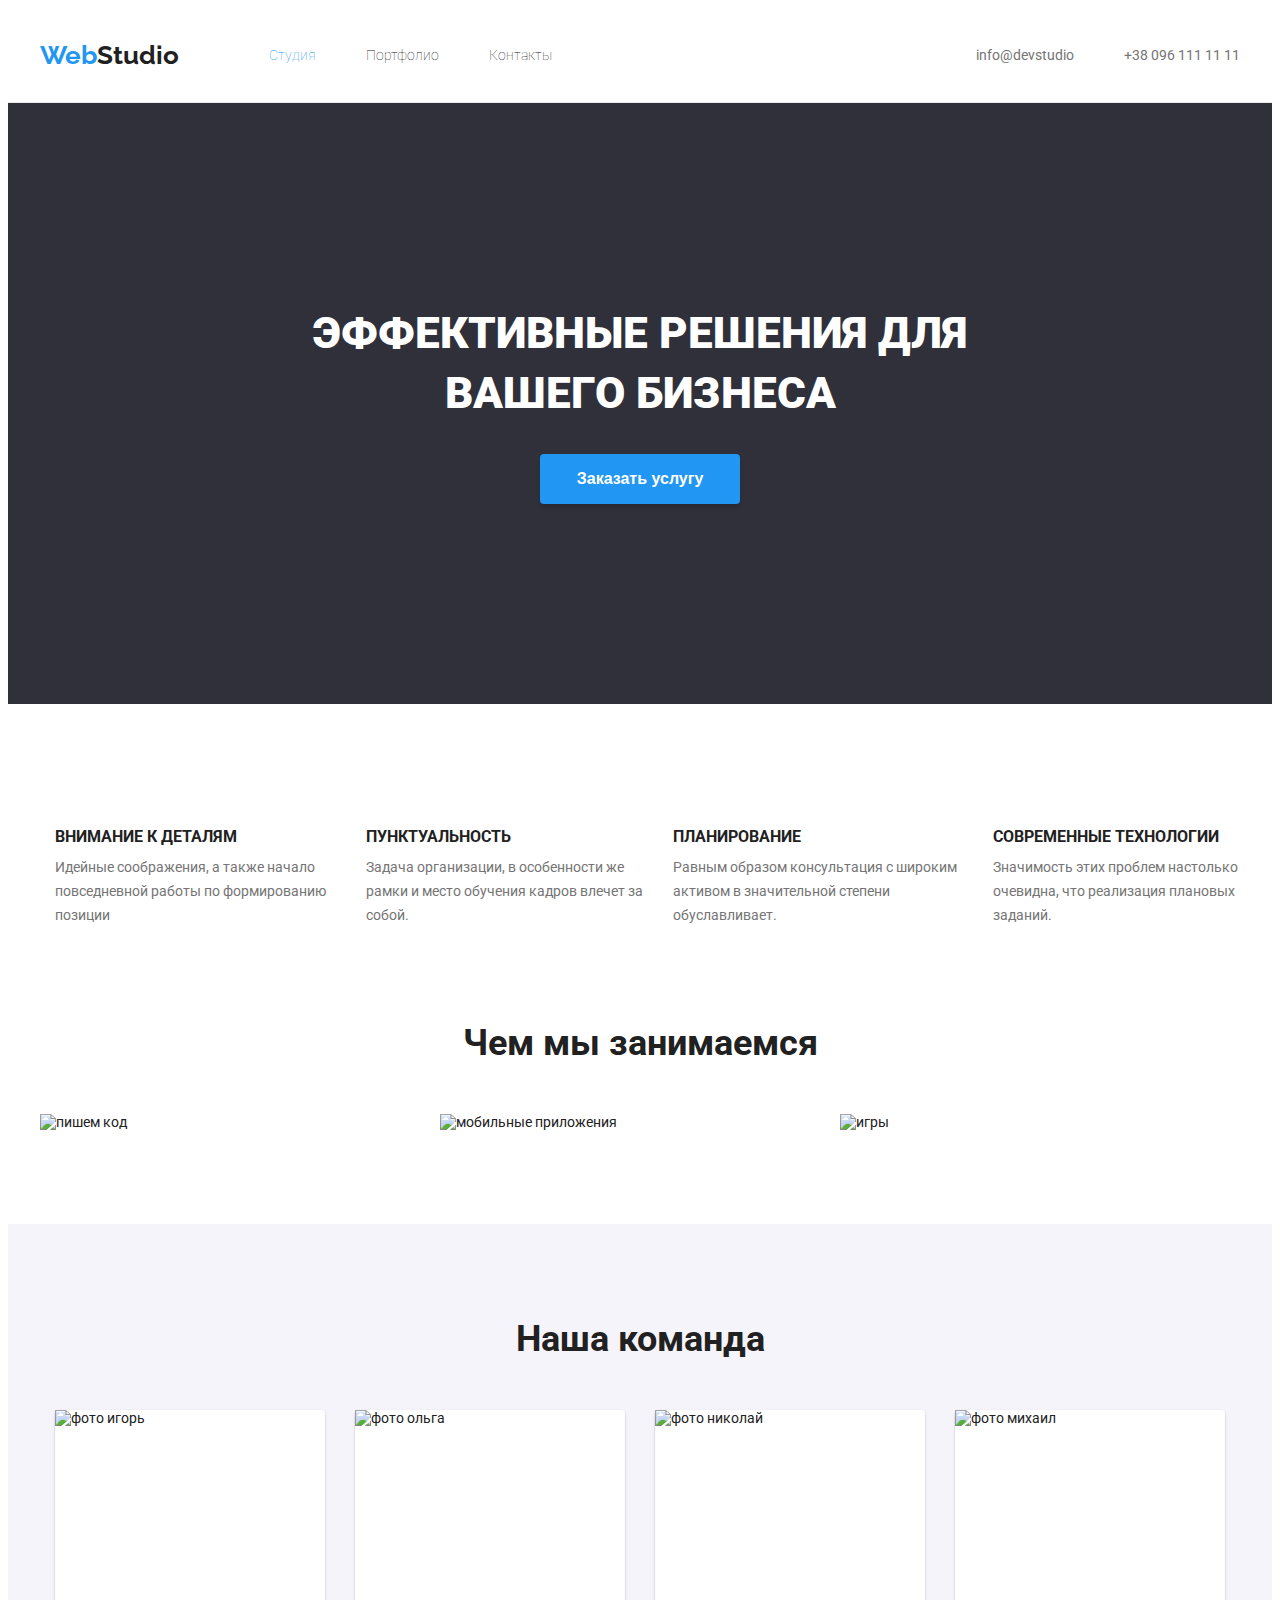
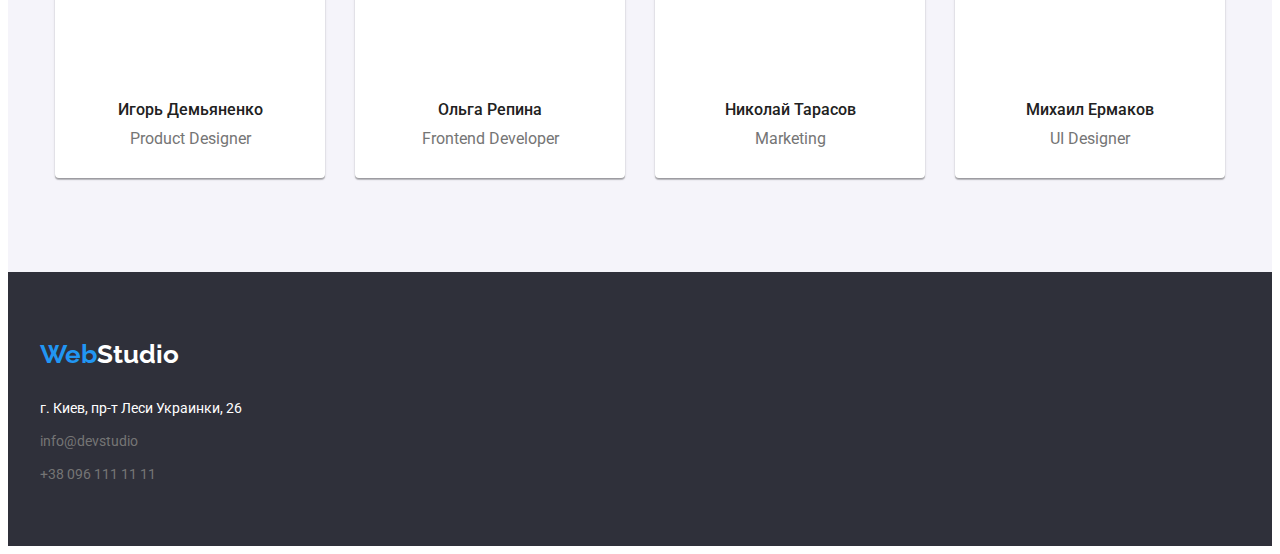
==== commit 0adb683c: "1" ====
--- a/index.html
+++ b/index.html
@@ -59,28 +59,28 @@
           <h2 style="display: none" class="title hidden">Наши качества</h2>
 
           <ul class="list qualities conteiner">
-            <li class="list-qualities conteiner margin-iteam">
+            <li class="list-qualities">
               <h3 class="title-small">ВНИМАНИЕ К ДЕТАЛЯМ</h3>
               <p class="synopsis">
                 Идейные соображения, а также начало повседневной работы по формированию позиции
               </p>
             </li>
 
-            <li class="list-qualities margin-iteam">
+            <li class="list-qualities">
               <h3 class="title-small">ПУНКТУАЛЬНОСТЬ</h3>
               <p class="synopsis">
                 Задача организации, в особенности же рамки и место обучения кадров влечет за собой.
               </p>
             </li>
 
-            <li class="margin-iteam list-qualities">
+            <li class="list-qualities">
               <h3 class="title-small">ПЛАНИРОВАНИЕ</h3>
               <p class="synopsis">
                 Равным образом консультация с широким активом в значительной степени обуславливает.
               </p>
             </li>
 
-            <li class="margin-iteam list-qualities">
+            <li class="list-qualities">
               <h3 class="title-small">СОВРЕМЕННЫЕ ТЕХНОЛОГИИ</h3>
               <p class="synopsis">
                 Значимость этих проблем настолько очевидна, что реализация плановых заданий.
@@ -172,17 +172,17 @@
       </section>
     </main>
     <footer class="footer">
-      
-          
-       
-        <address class="address-list">
-         
-          <ul class="list footer-list"> 
-            <li class="logo logo-footer">
-            <a class="list color-studio cursor" href="./index.html" lang="en"
-              ><span class="list logo-web">Web</span>Studio</a
+      <div class="conteiner">
+        <ul class="list footer-list address-list">
+          <li class="logo logo-footer">
+            <a class="color-studio cursor" href="./index.html" lang="en"
+              ><span class="logo-web">Web</span>Studio</a
             >
           </li>
+        </ul>
+
+        <address class="address-list">
+          <ul class="list footer-list">
             <li class="cursor-list">
               <a
                 class="list address cursor"
--- a/styles.css
+++ b/styles.css
@@ -20,11 +20,9 @@
 tell {
   margin-top: 0%;
   margin-bottom: 0%;
-}
-buttons {
-  margin-top: 0%;
-  margin-bottom: 0%;
-}
+  text-decoration: none;
+}
+
 a {
   margin: 0%;
   padding: 0%;
@@ -34,10 +32,16 @@
   color: var(--color-fnt-title);
   font-size: 14px;
 }
+.button-hero {
+  border: 0px;
+  box-shadow: 0px 4px 4px rgba(0, 0, 0, 0.15);
+  border-radius: 4px;
+}
 
 /**header**/
 
 .logo {
+  text-decoration: none;
   font-weight: 700;
   font-family: raleway;
   font-size: 26px;
@@ -47,14 +51,18 @@
 /**header**/
 
 .logo-web {
+  text-decoration: none;
   color: var(--color-site);
 }
 
 .color-studio {
-  color: var(--color-btn-hero);
-}
-
-.menu {
+  text-decoration: none;
+  color: var(--color-btn-hero);
+}
+
+.menu {  
+ 
+  font-weight: 500;
   font-weight: 1.14;
   color: var(--color-fnt-title);
 }
@@ -74,8 +82,8 @@
   display: flex;
   align-items: center;
 }
-.tell {
-  margin-left: 50px;
+.mail-tell:not(:last-child) {
+  margin-right: 50px;
 }
 
 .mail-tell:hover,
@@ -87,6 +95,8 @@
 
 .hero {
   background-color: var(--fon-hero);
+    padding-top: 200px;
+    padding-bottom: 200px;
 }
 
 .text-hero {
@@ -106,7 +116,9 @@
   line-height: 1.87;
   color: var(--color-btn-hero);
   background-color: var(--color-site);
-  margin-bottom: 200px;
+
+  box-shadow: 0px 4px 4px rgba(0, 0, 0, 0.15);
+  border-radius: 4p;
 }
 
 .title {
@@ -145,12 +157,15 @@
 .cursor {
   cursor: default;
 }
+
 .address {
   color: var(--color-btn-hero);
 }
 
 .footer {
   background-color: var(--footer-color);
+    padding-bottom: 60px;
+    padding-top: 60px;
 }
 .address-list {
   font-weight: 400;
@@ -196,6 +211,11 @@
   color: var(--color-site);
 }
 /**FLEX**/
+.header {
+  padding-top: 25px;
+  padding-bottom: 25px;
+  border-bottom: 1px solid #ececec;
+}
 .header-conteiner {
   justify-content: space-between;
   display: flex;
@@ -213,8 +233,7 @@
 }
 
 ul,
-ol,
-li {
+ol {
   margin-top: 0%;
   margin-bottom: 0%;
   padding-left: 0;
@@ -240,38 +259,39 @@
 }
 .title-css {
   margin-bottom: 10px;
+ 
+
+}
+.synopsis-team {
+  padding-bottom: 30p;
+  max-width: 270px;
+  display: flex;
+  justify-content: center;
+}
+.employees-content {
   padding-top: 30px;
-  display: flex;
-  justify-content: center;
-}
-.synopsis-team {
   padding-bottom: 30px;
-  max-width: 270px;
-  display: flex;
-  justify-content: center;
+  text-align: center;
 }
 .section {
+  padding-top: 94px;
   padding-bottom: 94px;
-  margin-top: 94px;
-}
-
+}
+.section-list {
+  padding-top: 94px;
+}
 .projects-list {
   display: flex;
   flex-wrap: wrap;
 }
 
 .projects-title {
-  margin-top: 20px;
   margin-bottom: 4px;
 }
 
-.project-text {
-  padding-bottom: 20px;
-  margin-bottom: 30px;
-}
-.list-qualities {
-  flex-basis: calc((100%-120) / 4);
-}
+.hero-conteiner {
+  text-align: center;}
+
 .text-hero {
   text-align: center;
 }
@@ -282,6 +302,7 @@
   padding-left: 32px;
 }
 .button-hero {
+ 
   min-height: 50px;
   min-width: 200px;
   padding-top: 8px;
@@ -294,7 +315,12 @@
   flex-direction: column;
 }
 
-.margin-iteam:not(:nth-child(3n)) {
+
+.list-qualities:not(:last-child) {
+  margin-right: 30px;
+}
+
+.margin-iteam:not(:last-child) {
   margin-right: 30px;
 }
 .margin-iteam:not(:nth-last-child(-n + 3)) {
@@ -302,24 +328,63 @@
 }
 
 .margin-iteam-index:nth-child(4n) {
-  margin-right: 0%;
+  margin-right: 30px;
 }
 
 .margin-iteam-index {
+  background: #ffffff;
+  box-shadow: 0px 1px 3px rgba(0, 0, 0, 0.12), 0px 1px 1px rgba(0, 0, 0, 0.14),
+    0px 2px 1px rgba(0, 0, 0, 0.2);
+  border-radius: 4px;
   width: calc((100%-90px) / 4);
   margin-right: 30px;
 }
-.button-hero {
-  margin-left: 485px;
-  margin-right: 485px;
-}
+
 .text-hero {
-  display: flex;
-  min-width: 696px;
-  margin-left: 237px;
-  margin-right: 237px;
+  margin: auto;
+  max-width: 696px;
+
   margin-bottom: 30px;
-  padding-right: 40px;
-  padding-left: 40px;
-  padding-top: 200px;
-}
+  padding-left: 30px;
+  padding-right: 30px;
+}
+.portfolio-card {
+  padding-left: 24px;
+  padding-top: 20px;
+  padding-bottom: 20px;
+}
+.filter-list {
+  display: flex;
+  justify-content: center;
+  margin-bottom: 50px;
+}
+.btn-filter {
+  padding: 4px 22px 4px 22px;
+}
+
+.btn-item:not(:last-child) {
+  margin-right: 8px;
+}
+.portfolio-card {
+  margin-right: 0%;
+  background: #ffffff;
+  border: 1px solid #eeeeee;
+  box-sizing: border-box;
+}
+.btn-filter {
+  border: none;
+  border-radius: 4px;
+}
+
+.cursor-list:not(:last-child) {
+  margin-bottom: 9px;
+}
+.logo-footer {
+  margin-bottom: 20px;
+  margin-right: 0%;
+}
+.section-portfolio {
+  padding-top: 94px;
+  padding-bottom: 94px;
+}
+/**end**/
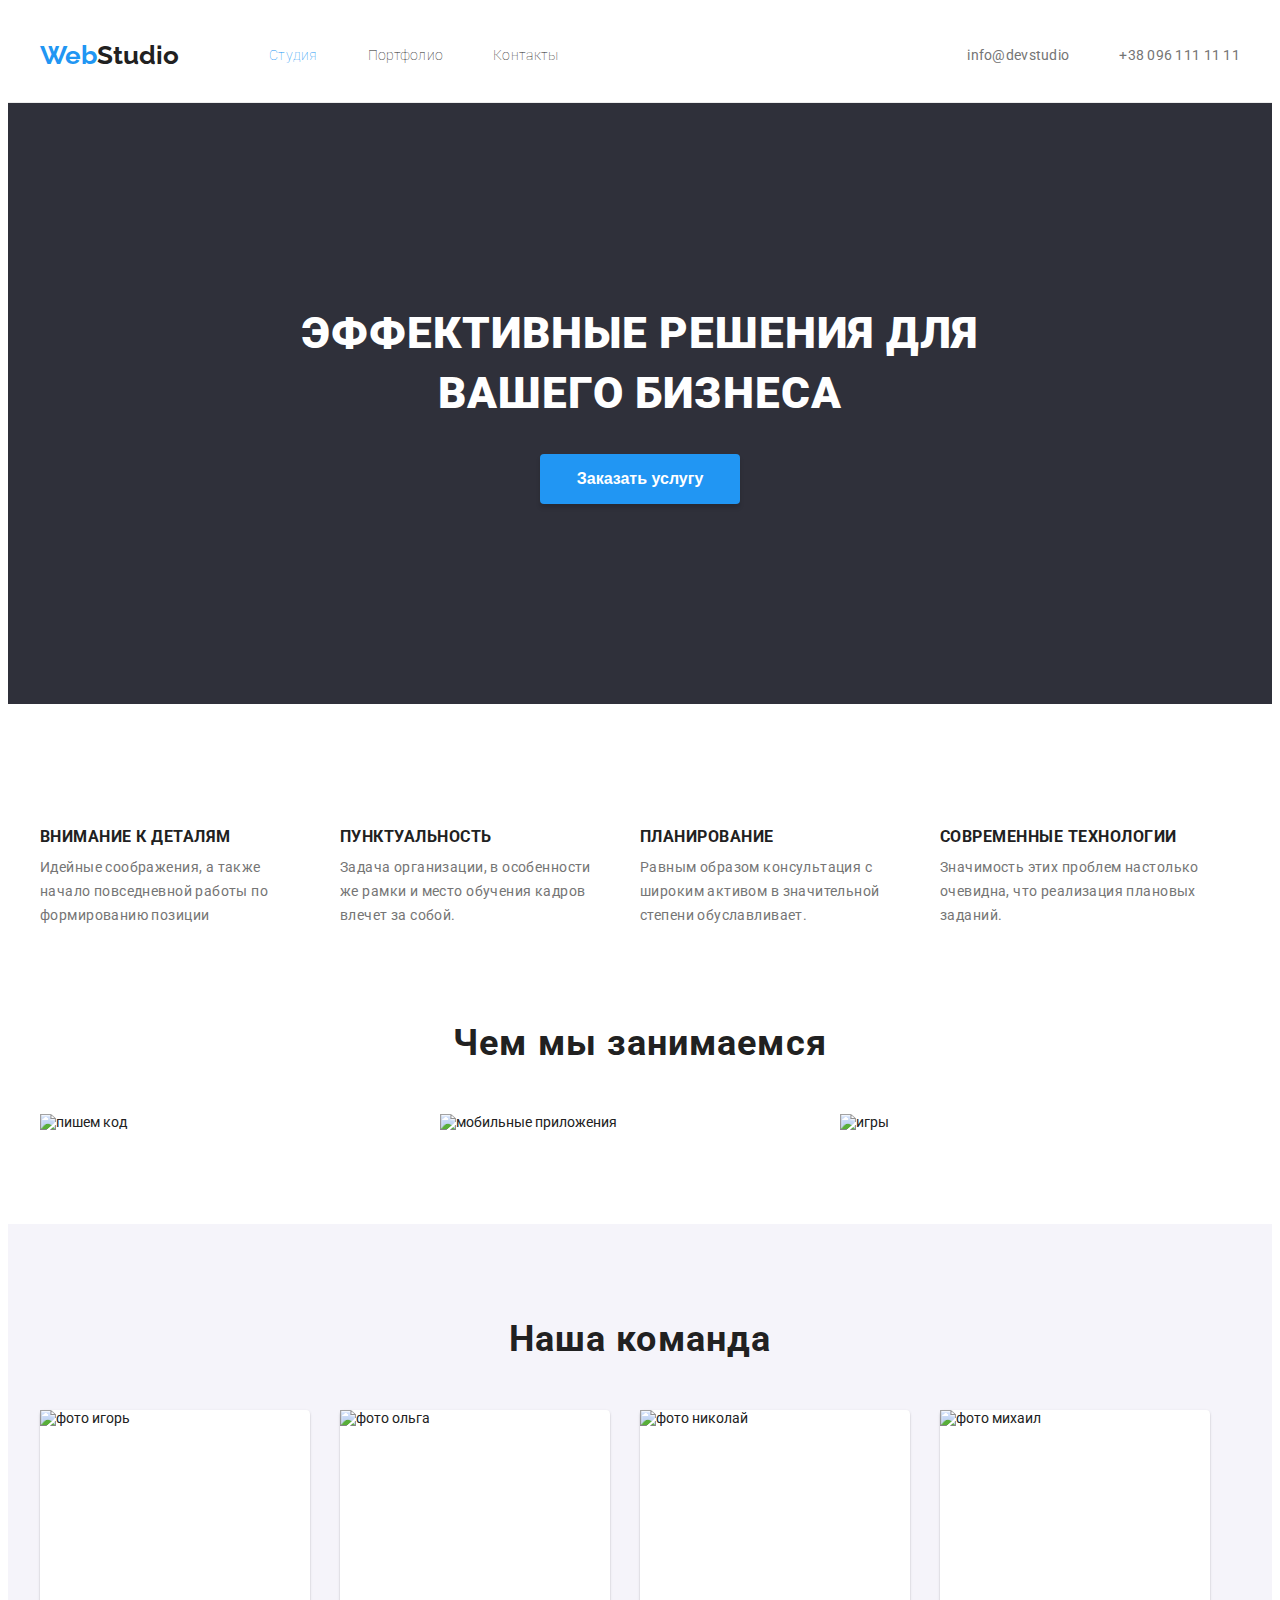
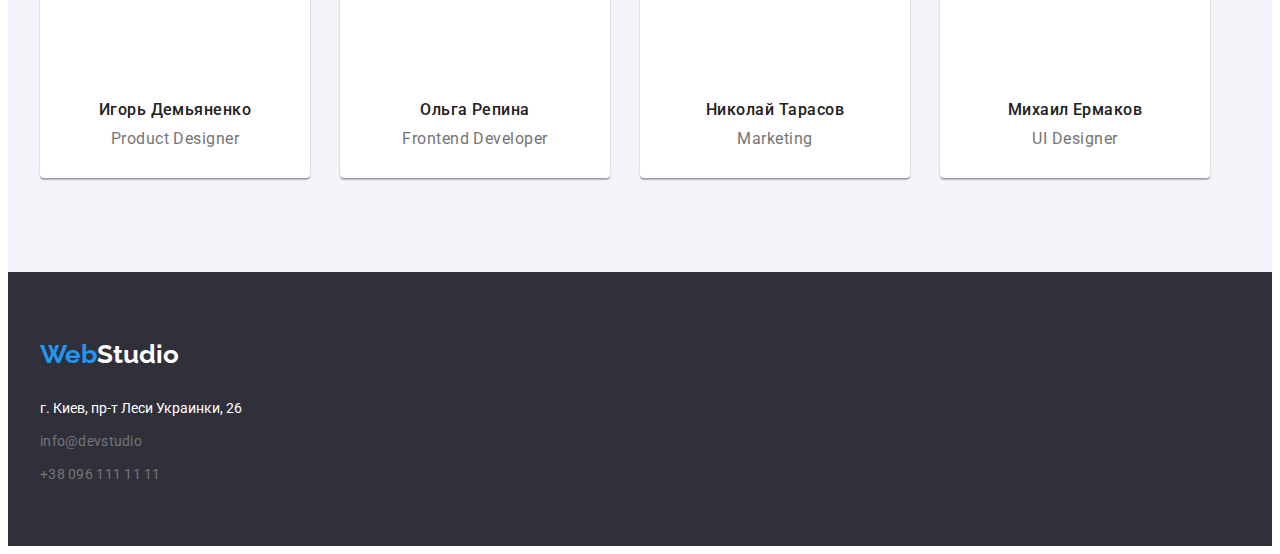
==== commit 2c2a7432: "end" ====
--- a/index.html
+++ b/index.html
@@ -29,10 +29,10 @@
             <span class="logo-web">Web</span>Studio
           </a>
 
-          <ul class="list list-it">
-            <li class="menu"><a class="menu list current" href="./index.html">Студия</a></li>
-            <li class="menu"><a class="menu list" href="./portfolio.html">Портфолио</a></li>
-            <li class="menu"><a class="menu list" href="">Контакты</a></li>
+          <ul class=" list-it">
+            <li class="menu"><a class="menu  current" href="./index.html">Студия</a></li>
+            <li class="menu"><a class="menu " href="./portfolio.html">Портфолио</a></li>
+            <li class="menu"><a class="menu" href="">Контакты</a></li>
           </ul>
         </nav>
 
@@ -58,7 +58,7 @@
         <div class="conteiner">
           <h2 style="display: none" class="title hidden">Наши качества</h2>
 
-          <ul class="list qualities conteiner">
+          <ul class="list qualities ">
             <li class="list-qualities">
               <h3 class="title-small">ВНИМАНИЕ К ДЕТАЛЯМ</h3>
               <p class="synopsis">
@@ -111,7 +111,7 @@
       <section class="section-team section">
         <div class="conteiner">
           <h2 class="title">Наша команда</h2>
-          <ul class="list conteiner border">
+          <ul class="list border">
             <li class="margin-iteam-index no-link">
               <img
                 class="photo-index"
@@ -173,16 +173,12 @@
     </main>
     <footer class="footer">
       <div class="conteiner">
-        <ul class="list footer-list address-list">
-          <li class="logo logo-footer">
-            <a class="color-studio cursor" href="./index.html" lang="en"
-              ><span class="logo-web">Web</span>Studio</a
-            >
-          </li>
-        </ul>
-
+        <a class="color-studio cursor logo-footer logo" href="./index.html" lang="en"
+                ><span class="logo-web logo-footer">Web</span>Studio</a
+              >
         <address class="address-list">
           <ul class="list footer-list">
+
             <li class="cursor-list">
               <a
                 class="list address cursor"
--- a/styles.css
+++ b/styles.css
@@ -61,7 +61,7 @@
 }
 
 .menu {  
- 
+  text-decoration: none;
   font-weight: 500;
   font-weight: 1.14;
   color: var(--color-fnt-title);
@@ -81,6 +81,7 @@
   color: var(--color-text);
   display: flex;
   align-items: center;
+  letter-spacing: 0.02em;
 }
 .mail-tell:not(:last-child) {
   margin-right: 50px;
@@ -97,15 +98,16 @@
   background-color: var(--fon-hero);
     padding-top: 200px;
     padding-bottom: 200px;
+   
 }
 
 .text-hero {
   font-weight: 900;
   font-size: 44px;
   line-height: 1.37;
-  text-align-last: Center;
-  color: var(--color-btn-hero);
-
+  
+  color: var(--color-btn-hero);
+letter-spacing: 0.06rem;
   text-align: center;
 }
 
@@ -122,6 +124,7 @@
 }
 
 .title {
+  letter-spacing: 0.03em;
   font-weight: 700;
   font-size: 36px;
   line-height: 1.17;
@@ -130,6 +133,7 @@
 }
 
 .title-small {
+  letter-spacing: 0.03em;
   font-weight: 700;
   line-height: 1.14;
 }
@@ -141,6 +145,7 @@
 }
 
 .synopsis {
+  letter-spacing: 0.03em;
   font-weight: 400;
   line-height: 1.71;
   color: var(--color-text);
@@ -168,6 +173,7 @@
     padding-top: 60px;
 }
 .address-list {
+  margin-top: 20px;
   font-weight: 400;
   font-style: normal;
   line-height: 1.71;
@@ -201,6 +207,7 @@
 }
 
 .project-text {
+  letter-spacing: 0.03em;
   font-weight: 400;
   font-size: 16px;
   line-height: 1.9;
@@ -248,7 +255,11 @@
 .menu:not(:last-child) {
   margin-right: 50px;
 }
-.list-it {
+.list-it { 
+  list-style: none;
+  
+  letter-spacing: 0.02em;
+  font-weight: 500;
   display: flex;
   align-items: center;
 }
@@ -258,11 +269,13 @@
   padding-top: 30px;
 }
 .title-css {
+  letter-spacing: 0.03em;
   margin-bottom: 10px;
  
 
 }
 .synopsis-team {
+  letter-spacing: 0.03em;
   padding-bottom: 30p;
   max-width: 270px;
   display: flex;
@@ -286,21 +299,15 @@
 }
 
 .projects-title {
+  letter-spacing: 0.06em;
   margin-bottom: 4px;
 }
 
 .hero-conteiner {
-  text-align: center;}
-
-.text-hero {
   text-align: center;
 }
-.text-button {
-  padding-top: 8px;
-  padding-bottom: 8px;
-  padding-right: 32px;
-  padding-left: 32px;
-}
+
+
 .button-hero {
  
   min-height: 50px;
@@ -314,20 +321,21 @@
   display: flex;
   flex-direction: column;
 }
-
-
-.list-qualities:not(:last-child) {
+.list-qualities{
+  width: 270px;
+}
+.list-qualities:not(:last-child){
   margin-right: 30px;
 }
-
-.margin-iteam:not(:last-child) {
+.margin-iteam:not(:nth-child(3n)) {
   margin-right: 30px;
 }
+
 .margin-iteam:not(:nth-last-child(-n + 3)) {
   margin-bottom: 30px;
 }
 
-.margin-iteam-index:nth-child(4n) {
+.margin-iteam-index:not(:last-child) {
   margin-right: 30px;
 }
 
@@ -337,16 +345,14 @@
     0px 2px 1px rgba(0, 0, 0, 0.2);
   border-radius: 4px;
   width: calc((100%-90px) / 4);
-  margin-right: 30px;
+  
 }
 
 .text-hero {
-  margin: auto;
+  margin: 0 auto;
   max-width: 696px;
 
   margin-bottom: 30px;
-  padding-left: 30px;
-  padding-right: 30px;
 }
 .portfolio-card {
   padding-left: 24px;
@@ -372,6 +378,7 @@
   box-sizing: border-box;
 }
 .btn-filter {
+  letter-spacing: 0.03em;
   border: none;
   border-radius: 4px;
 }
@@ -380,7 +387,6 @@
   margin-bottom: 9px;
 }
 .logo-footer {
-  margin-bottom: 20px;
   margin-right: 0%;
 }
 .section-portfolio {
